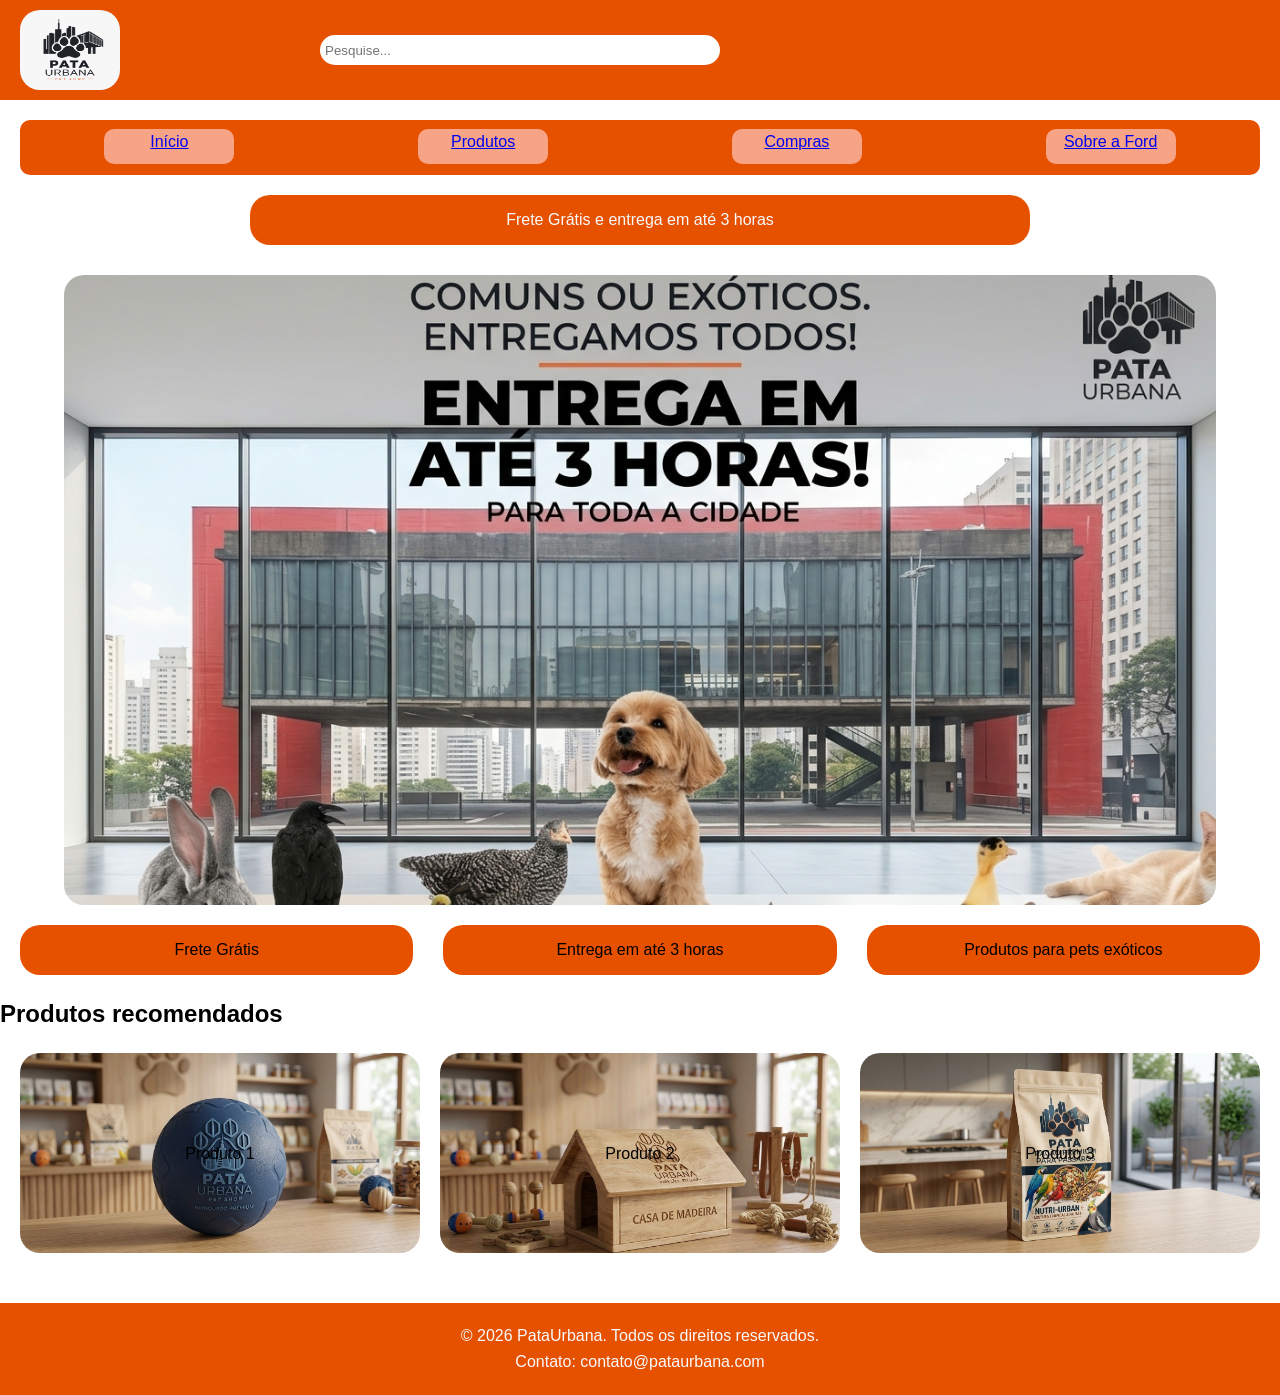
==== Front-end/index.html @ 41376a91 "Ultimo commit" ====
<!doctype html>
<html lang="en">
  <head>
    <meta charset="UTF-8" />
    <meta name="viewport" content="width=device-width, initial-scale=1.0" />
    <title>Pata Urbana</title>
    <link rel="stylesheet" href="style.css" />
  </head>
  <body>
    <header class="header-principal">
      <img src="Imgs/Pata urbana logo.jpeg" alt="Logo" class="logo" />
      <nav class="pesquisa">
        <input class="campo_pesquisa" type="text" placeholder="Pesquise..." />
      </nav>
    </header>
    <nav class="sub-menu">
      <div><a href="index.html">Início</a></div>
      <div><a href="produtos.html">Produtos</a></div>
      <div><a href="compras.html">Compras</a></div>
      <div><a href="sobre_ford.html">Sobre a Ford</a></div>
    </nav>
    <div class="anuncio">
      <p>Frete Grátis e entrega em até 3 horas</p>
    </div>
    <div class="banner"></div>
    <ul class="anuncios_lista">
      <li>Frete Grátis</li>
      <li>Entrega em até 3 horas</li>
      <li>Produtos para pets exóticos</li>
    </ul>
    <div>
      <h2>Produtos recomendados</h2>
      <ul class="recomendados">
        <li id="recomendado1">Produto 1</li>
        <li id="recomendado2">Produto 2</li>
        <li id="recomendado3">Produto 3</li>
      </ul>
    </div>
    <footer>
      <p>&copy; 2026 PataUrbana. Todos os direitos reservados.</p>
      <p>Contato: contato@pataurbana.com</p>
    </footer>
  </body>
</html>
---- Front-end/style.css ----
:root {
  --cor-primaria: #2563eb; /* Variável para a cor azul padrão do projeto */
  --cor-secundaria: #1e293b; /* Variável para cor cinza escuro/navegação */
  --cor-fundo: #f8fafc; /* Variável para cor de fundo geral */
  --cor-texto: #334155; /* Variável para tom de texto das fontes */
  --fonte-padrao:
    "Segoe UI", Arial, sans-serif; /* Variável com a pilha de fontes do projeto */
  --sombra-card: 0 4px 6px -1px rgba(0, 0, 0, 0.1); /* Variável de sombra reutilizável */
}

/* Seletor Universal (*): Reseta o comportamento visual padrão inconsistente de todos os navegadores */
* {
  margin: 0; /* Zera as margens externas padrão de todos os elementos */
  padding: 0; /* Zera os preenchimentos internos padrão */
  box-sizing: border-box; /* Altera o Box Model: largura e altura incluem bordas e paddings, evitando quebra de layout */
}

/* ==========================================================================
   2. ESTILOS BASE E TIPOGRAFIA
   ========================================================================== */

body {
  font-family: var(--fonte-padrao); /* Aplica a variável da pilha de fontes */
  background-color: #e65100(
    --cor-fundo
  ); /* Define a cor de fundo utilizando a variável */
  color: 1000000; /* Define a cor base do texto */
  line-height: 1.6; /* Aumenta a altura da linha para melhorar a legibilidade de parágrafos */

  /* Configuração Flexbox para manter o rodapé sempre no final da tela */
  display: flex;
  flex-direction: column; /* Empilha Header, Main e Footer em coluna vertical */
  min-height: 100vh; /* Garante que o body tenha no mínimo 100% da altura da janela visível (Viewport Height) */
}

.header-principal {
  height: 100px;
  display: flex;
  background-color: #e65100;
  align-content: space-between;
  align-items: center;
  gap: 200px;
}
.header-principal img {
  color: var(--cor-fundo);
  margin-left: 20px;
  width: 100px;
  height: 80px;
}
.header-principal nav {
  display: flex;
  gap: 20px;
  justify-content: center;
  align-items: center;
  border-radius: 20px;
}
.logo {
  width: 100px;
  height: 80px;
  margin-left: 20px;
  border-radius: 20px;
}
.pesquisa {
  height: 30px;
  width: 400px;
  background-color: #e65100;
}
.campo_pesquisa {
  width: 100%;
  height: 100%;
  border: none;
  padding: 5px;
  border-radius: 20px;
}
.sub-menu {
  display: flex;
  justify-content: space-around;
  gap: 15px;
  background-color: #e65100;
  height: 55px;
  margin-top: 20px;
  align-items: center;
  border-radius: 10px;
  margin-left: 20px;
  margin-right: 20px;
}

.sub-menu div {
  display: flex;
  background-color: rgb(247, 164, 134);
  height: 35px;
  width: 130px;
  justify-content: center;
  margin-top: 20px;
  padding: 0px;
  margin-bottom: 22.5px;
  border-radius: 10px;
}

.anuncio {
  display: flex;
  flex-flow: row nowrap;
  background-color: #e65100;
  margin-top: 20px;
  justify-content: center;
  justify-items: center;
  margin-left: 250px;
  margin-right: 250px;
  margin-bottom: 20px;
  height: 50px;
  align-items: center;
  border-radius: 20px;
}

.anuncio p {
  color: #f8fafc;
}

.header-principal_compras {
  height: 100px;
  display: flex;
  flex-direction: row;
  flex-wrap: nowrap;
  align-items: center;
  justify-content: space-between;
  background-color: #e65100;
}

.seguranca {
  display: flex;
  justify-content: center;
  align-items: center;
  margin-right: 100px;
  background-color: #e65100;
  width: 200px;
  height: 50px;
  border-radius: 5px;
}

.seguranca p {
  color: #f8fafc;
}

.banner {
  background-image: url(Imgs/Gemini_Generated_Image_vba8ldvba8ldvba8.jpg);
  background-position: 5% 25%;
  background-size: cover;
  width: 90%;
  justify-items: center;
  justify-self: center;
  margin-left: 5%;
  margin-right: 5%;
  height: 70vh;
  margin-top: 10px;
  border-radius: 20px;
  gap: 40px;
}

.produtos {
  display: grid;
  align-self: end;
  grid-template-columns: repeat(3, 1fr);
  grid-template-rows: repeat(2, auto);
  gap: 20px;
  margin-top: 250px;
  width: 100%;
}

.botao_compra {
  display: flex;
  justify-content: center;
  align-items: end;
  list-style-type: none;
  margin-top: auto;
  margin-bottom: auto;
  background-color: #e65100;
  border-radius: 20px;
  height: 200px;
  width: 100%;
}
#produto1 {
  background-image: url(Imgs/WhatsApp\ Image\ 2026-10-01\ at\ 9.45.39\ PM.jpeg);
  background-size: cover;
  background-position: center;
  background-repeat: no-repeat;
  align-items: end;
}

.anuncios_lista {
  display: flex;
  flex-direction: row;
  flex-wrap: nowrap;
  gap: 30px;
  margin-top: 20px;
  margin: 20px;
}
.anuncios_lista li {
  list-style: none;
  text-align: center;
  background-color: #e65100;
  height: 50px;
  width: 100%;
  border-radius: 20px;
  align-content: center;
}

.recomendados {
  display: flex;
  flex-flow: row nowrap;
  gap: 20px;
  margin-top: 20px;
  margin: 20px;
}
.recomendados li {
  list-style: none;
  text-align: center;
  background-color: #e65100;
  height: 200px;
  width: 100%;
  border-radius: 20px;
  align-content: center;
}

#recomendado1 {
    background-image: url(Imgs/Brinquedo.jpeg);
    background-size: cover;
background-position: center;
background-repeat: no-repeat;
}

#recomendado2 {
    background-image: url(Imgs/Casa\ madeira.jpeg);
    background-size: cover;
background-position: center;
background-repeat: no-repeat;
}


#recomendado3 {
    background-image: url(Imgs/Racoes\ passaro.jpeg);
    background-size: cover;
background-position: center;
background-repeat: no-repeat;
}

footer {
  background-color: #e65100;
  color: var(--cor-fundo);
  text-align: center;
  padding: 20px;
  margin-top: 30px;
}

.botao_compra :hover {
  transform: scale(1.05);
  transition: transform 0.3s ease-in-out;
}

#produto2 {
  background-image: url(Imgs/WhatsApp\ Image\ 2026-10-02\ at\ 6.54.21\ PM.jpeg);
  background-size: cover;
  background-position: center;
  background-repeat: no-repeat;
  align-items: end;
}

#produto3 {
    background-image: url("Imgs/Brinquedo passaro.jpeg");
    background-size: cover;
    background-position: center;
    background-repeat: no-repeat;
}

#produto4 {
    background-image: url("Imgs/Brinquedo.jpeg");
    background-size: cover;
    background-position: center;
    background-repeat: no-repeat;
}

#produto5 {
    background-image: url("Imgs/casa madeira.jpeg");
    background-size: cover;
    background-position: center;
    background-repeat: no-repeat;
}


#produto6 {
    background-image: url("Imgs/Racoes\ passaro.jpeg");
    background-size: cover;
    background-position: center;
    background-repeat: no-repeat;
}

.secao {
  display: flex;
  flex-direction: column;
  gap: 16px;
  min-width: 0;
  min-height: 420px;
}

.carrinho {
  display: flex;
  flex-direction: column;
  flex: 1;
  gap: 12px;
  min-height: 100;
  padding: 16px;
  background-color: #d9d9d9;
  border-radius: 10px;
}

.anuncio-2 {
  display: flex;
  justify-content: flex-start;
  align-items: center;
  min-height: 54px;
  padding: 0 16px;
  background-color: #e65100;
  border-radius: 10px;
  color: var(--cor-texto);
}

.produto {
  min-height: 90px;
  padding: 12px;
  background-color: #e65100;
  border-radius: 8px;
}

.aside {
  display: grid;
  grid-template-rows: auto auto minmax(200px, 1fr);
  gap: 14px;
  min-width: 0;
  min-height: 720px;
}

.campo {
  display: grid;
  grid-template-columns: minmax(0, 1fr) auto;
  gap: 14px;
  align-items: center;
}

.campo input {
  width: 100%;
  min-width: 0;
  height: 48px;
  padding: 0 12px;
  border: 0;
  border-radius: 8px;
  background-color: #e65100;
  font: inherit;
}

.campo button,
.finalizar {
  min-height: 48px;
  padding: 0 14px;
  border: 0;
  border-radius: 8px;
  background-color: #e65100;
  color: var(--cor-texto);
  font: inherit;
  cursor: pointer;
}

.resumo {
  display: flex;
  flex-direction: column;
  justify-content: space-between;
  min-height: 0;
  padding: 16px;
  background-color: #e65100;
  border-radius: 10px;
}

.finalizar {
  align-self: flex-start;
  min-width: min(100%, 220px);
}

.grid-compras {
  display: grid;
  grid-template-columns: minmax(0, 1.3fr) minmax(0, 1fr);
  gap: 60px;
  width: calc(100% - 80px);
  margin-right: 40px;
  margin-left: 40px;
  margin-top: 40px;
}
 /* celulares */
@media (max-width: 700px) {
  .grid-compras {
    grid-template-columns: repeat(2, 2px);
  }

  .secao,
  .aside {
    min-height: 340px;
  }

  .aside {
    grid-template-rows: auto auto minmax(180px, 1fr);
  }
}
 /* tablet */
@media (min-width: 600px ) and (max-width: 1024px) {
  .grid-compras {
    grid-template-columns: repeat(1, 1fr);
  }

  .secao,
  .aside {
    min-height: 340px;
  }

  .aside {
    grid-template-rows: auto auto minmax(180px, 1fr);
  }
}
/* celulares produtos */
@media (max-width: 700px) {
  
  .grid-compras{
     grid-template-columns: repeat(2, 2fr);
     .header-principal_compras{
      gap: 10px;
     }

  }
  /* table produtos */
  @media   (max-width: 1024px){
  .header-principal_compras{
    gap: 10px;
  }
}


}
@media (max-width: 640px){
  .banner {
    gap: 50px;
  }
} 
@media (max-width: 640px){
  .anuncio{
    width: 40%;
  }
}
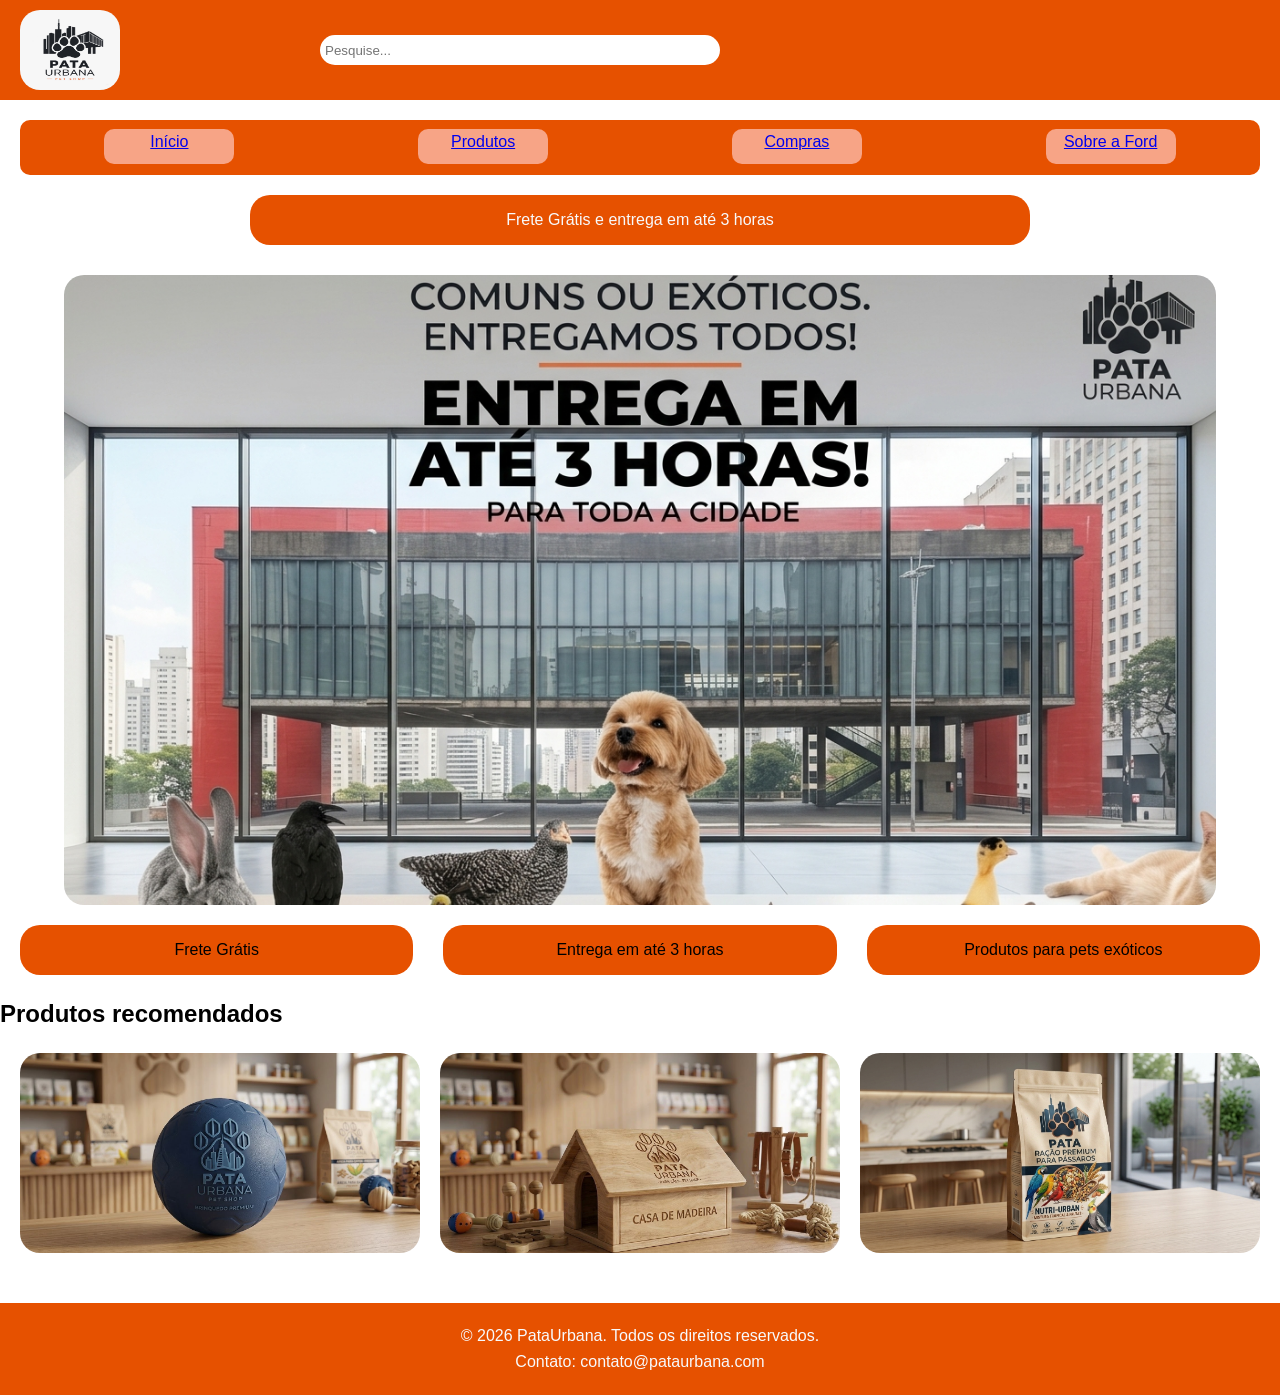
==== commit 9f1d5b62: "mudei nome aleatotio" ====
--- a/Front-end/index.html
+++ b/Front-end/index.html
@@ -31,9 +31,9 @@
     <div>
       <h2>Produtos recomendados</h2>
       <ul class="recomendados">
-        <li id="recomendado1">Produto 1</li>
-        <li id="recomendado2">Produto 2</li>
-        <li id="recomendado3">Produto 3</li>
+        <li id="recomendado1"></li>
+        <li id="recomendado2"></li>
+        <li id="recomendado3"></li>
       </ul>
     </div>
     <footer>
